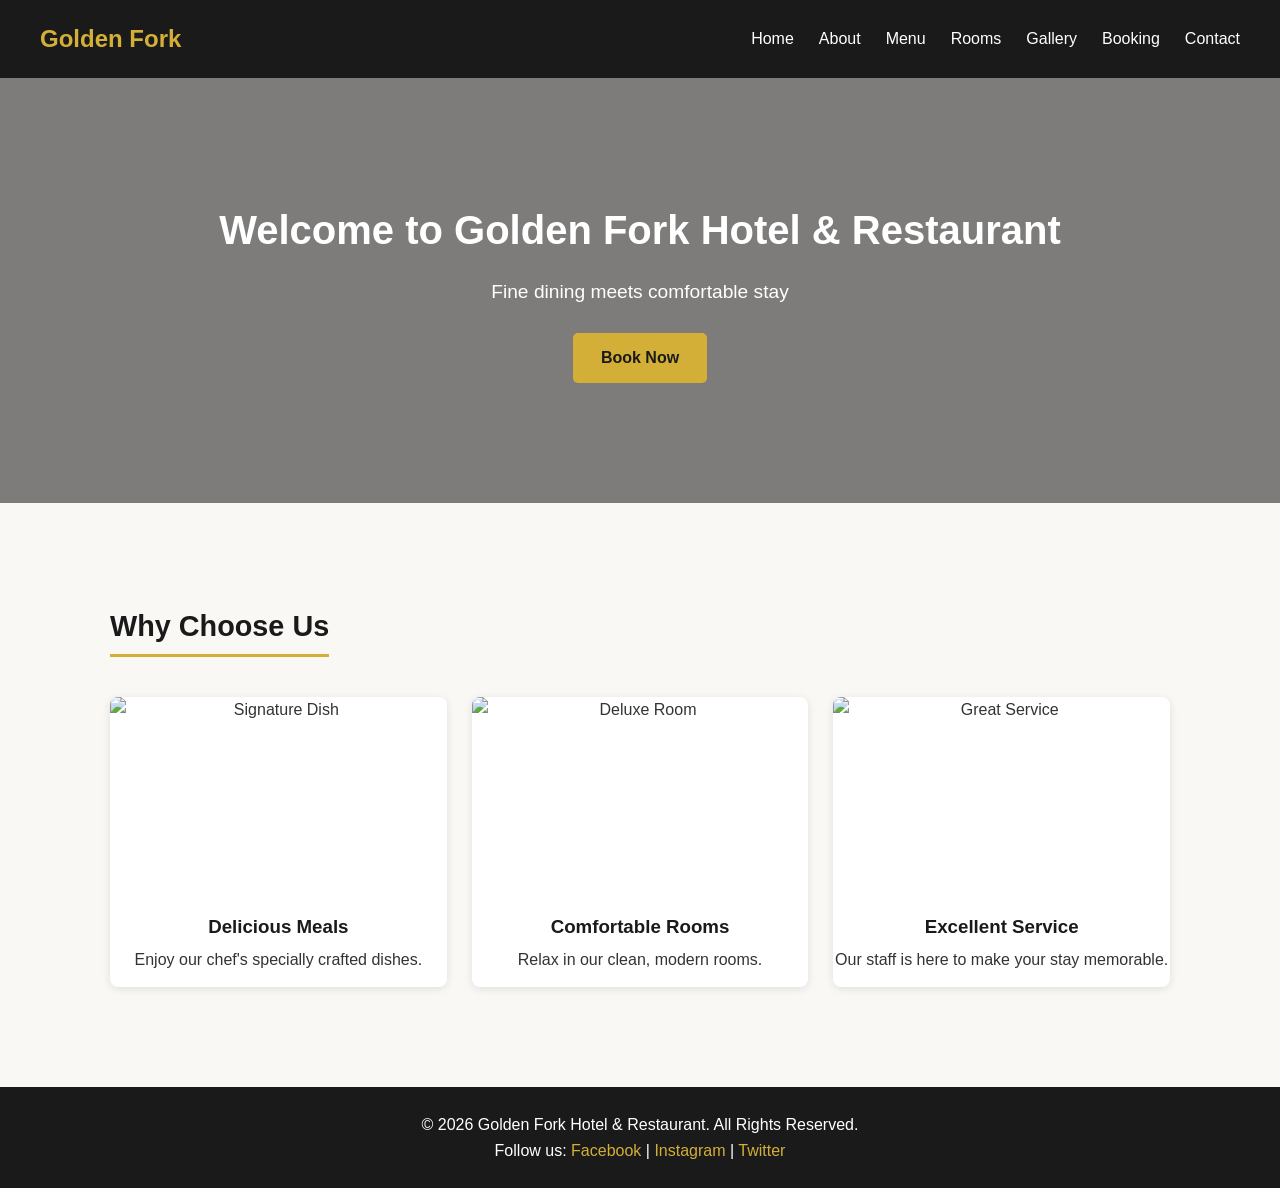
==== index.html @ 62bbd0ea "initial commit" ====
<!DOCTYPE html>
<html lang="en">
<head>
    <meta charset="UTF-8">
    <meta name="viewport" content="width=device-width, initial-scale=1.0">
    <title>Golden Fork Hotel & Restaurant</title>
    <link rel="stylesheet" href="/index.css">
</head>
<body>

    <!-- Header / Navigation -->
    <header>
        <div class="logo">Golden Fork</div>
        <nav>
            <ul>
                <li><a href="index.html">Home</a></li>
                <li><a href="about.html">About</a></li>
                <li><a href="menu.html">Menu</a></li>
                <li><a href="rooms.html">Rooms</a></li>
                <li><a href="gallery.html">Gallery</a></li>
                <li><a href="booking.html">Booking</a></li>
                <li><a href="contact.html">Contact</a></li>
            </ul>
        </nav>
    </header>

    <!-- Hero Section -->
    <section class="hero">
        <h1>Welcome to Golden Fork Hotel & Restaurant</h1>
        <p>Fine dining meets comfortable stay</p>
        <a href="booking.html" class="btn">Book Now</a>
    </section>

    <!-- Highlights / Featured Section -->
    <main>
        <section class="highlights">
            <h2>Why Choose Us</h2>
            <div class="highlight-cards">
                <div class="card">
                    <img src="images/food1.jpg" alt="Signature Dish">
                    <h3>Delicious Meals</h3>
                    <p>Enjoy our chef's specially crafted dishes.</p>
                </div>
                <div class="card">
                    <img src="images/room1.jpg" alt="Deluxe Room">
                    <h3>Comfortable Rooms</h3>
                    <p>Relax in our clean, modern rooms.</p>
                </div>
                <div class="card">
                    <img src="images/service1.jpg" alt="Great Service">
                    <h3>Excellent Service</h3>
                    <p>Our staff is here to make your stay memorable.</p>
                </div>
            </div>
        </section>
    </main>

    <!-- Footer -->
    <footer>
        <p>&copy; 2026 Golden Fork Hotel & Restaurant. All Rights Reserved.</p>
        <p>Follow us: 
            <a href="#">Facebook</a> | 
            <a href="#">Instagram</a> | 
            <a href="#">Twitter</a>
        </p>
    </footer>

</body>
</html>
---- index.css ----
/* ===== Reset & Base ===== */
* {
    margin: 0;
    padding: 0;
    box-sizing: border-box;
}

body {
    font-family: 'Segoe UI', Arial, sans-serif;
    color: #333;
    line-height: 1.6;
    background-color: #faf8f5;
}

a {
    text-decoration: none;
    color: inherit;
}

img {
    max-width: 100%;
    display: block;
}

/* ===== Header & Navigation ===== */
header {
    display: flex;
    justify-content: space-between;
    align-items: center;
    padding: 20px 40px;
    background-color: #1a1a1a;
    color: #fff;
}

.logo {
    font-size: 1.5rem;
    font-weight: bold;
    color: #d4af37;
}

nav ul {
    list-style: none;
    display: flex;
    gap: 25px;
}

nav ul li a {
    color: #fff;
    font-weight: 500;
    transition: color 0.3s;
}

nav ul li a:hover {
    color: #d4af37;
}

/* ===== Hero Section (Home page) ===== */
.hero {
    background: linear-gradient(rgba(0,0,0,0.5), rgba(0,0,0,0.5)), url('../images/hero.jpg') center/cover no-repeat;
    color: #fff;
    text-align: center;
    padding: 120px 20px;
}

.hero h1 {
    font-size: 2.5rem;
    margin-bottom: 15px;
}

.hero p {
    font-size: 1.2rem;
    margin-bottom: 25px;
}

.btn, .btn-secondary {
    display: inline-block;
    padding: 12px 28px;
    border-radius: 5px;
    font-weight: bold;
    transition: 0.3s;
}

.btn {
    background-color: #d4af37;
    color: #1a1a1a;
}

.btn:hover {
    background-color: #b8942e;
}

.btn-secondary {
    background-color: transparent;
    border: 2px solid #1a1a1a;
    color: #1a1a1a;
}

.btn-secondary:hover {
    background-color: #1a1a1a;
    color: #fff;
}

/* ===== Page Banner (inner pages) ===== */
.page-banner {
    background-color: #1a1a1a;
    color: #fff;
    text-align: center;
    padding: 60px 20px;
}

.page-banner h1 {
    font-size: 2rem;
    color: #d4af37;
    margin-bottom: 10px;
}

/* ===== Main Content Spacing ===== */
main {
    max-width: 1100px;
    margin: 0 auto;
    padding: 50px 20px;
}

section {
    margin-bottom: 50px;
}

h2 {
    font-size: 1.8rem;
    margin-bottom: 20px;
    color: #1a1a1a;
    border-bottom: 3px solid #d4af37;
    display: inline-block;
    padding-bottom: 5px;
}

/* ===== Card Grids (Highlights, Team, Rooms) ===== */
.highlight-cards, .team-cards {
    display: flex;
    flex-wrap: wrap;
    gap: 25px;
    margin-top: 20px;
}

.card {
    flex: 1 1 280px;
    background-color: #fff;
    border-radius: 8px;
    overflow: hidden;
    box-shadow: 0 2px 8px rgba(0,0,0,0.1);
    text-align: center;
    padding-bottom: 15px;
}

.card img {
    width: 100%;
    height: 200px;
    object-fit: cover;
}

.card h3 {
    margin: 15px 0 5px;
    color: #1a1a1a;
}

/* ===== Tables (Menu & Rooms) ===== */
table {
    width: 100%;
    border-collapse: collapse;
    background-color: #fff;
    box-shadow: 0 2px 8px rgba(0,0,0,0.08);
}

thead {
    background-color: #1a1a1a;
    color: #fff;
}

th, td {
    padding: 14px 16px;
    text-align: left;
}

tbody tr {
    border-bottom: 1px solid #eee;
}

tbody tr:nth-child(even) {
    background-color: #faf8f5;
}

/* ===== Gallery Grid ===== */
.gallery-grid {
    display: grid;
    grid-template-columns: repeat(auto-fit, minmax(250px, 1fr));
    gap: 15px;
}

.gallery-grid img {
    width: 100%;
    height: 220px;
    object-fit: cover;
    border-radius: 6px;
}

/* ===== Forms (Booking & Contact) ===== */
.form-section {
    background-color: #fff;
    padding: 30px;
    border-radius: 8px;
    box-shadow: 0 2px 8px rgba(0,0,0,0.08);
}

fieldset {
    border: 1px solid #ddd;
    border-radius: 6px;
    padding: 20px;
    margin-bottom: 25px;
}

legend {
    font-weight: bold;
    color: #1a1a1a;
    padding: 0 10px;
}

label {
    display: block;
    margin: 12px 0 5px;
    font-weight: 500;
}

input[type="text"],
input[type="email"],
input[type="tel"],
input[type="date"],
input[type="time"],
input[type="number"],
select,
textarea {
    width: 100%;
    padding: 10px;
    border: 1px solid #ccc;
    border-radius: 5px;
    font-family: inherit;
}

.radio-group label,
.checkbox-label {
    display: inline-block;
    font-weight: normal;
    margin-right: 15px;
}

button[type="submit"] {
    background-color: #d4af37;
    color: #1a1a1a;
    border: none;
    padding: 12px 30px;
    border-radius: 5px;
    font-weight: bold;
    cursor: pointer;
    font-size: 1rem;
    transition: 0.3s;
}

button[type="submit"]:hover {
    background-color: #b8942e;
}

/* ===== Contact Page ===== */
.contact-section {
    display: flex;
    flex-wrap: wrap;
    gap: 40px;
}

.contact-info, .contact-form {
    flex: 1 1 400px;
}

.contact-info dl dt {
    font-weight: bold;
    margin-top: 10px;
}

.contact-info dl dd {
    margin-left: 0;
    color: #555;
}

.map-section iframe {
    border-radius: 8px;
}

/* ===== Footer ===== */
footer {
    background-color: #1a1a1a;
    color: #fff;
    text-align: center;
    padding: 25px 20px;
}

footer a {
    color: #d4af37;
}

footer a:hover {
    text-decoration: underline;
}

/* ===== Responsive ===== */
@media (max-width: 768px) {
    header {
        flex-direction: column;
        gap: 15px;
    }

    nav ul {
        flex-wrap: wrap;
        justify-content: center;
        gap: 15px;
    }

    .hero h1 {
        font-size: 1.8rem;
    }
}
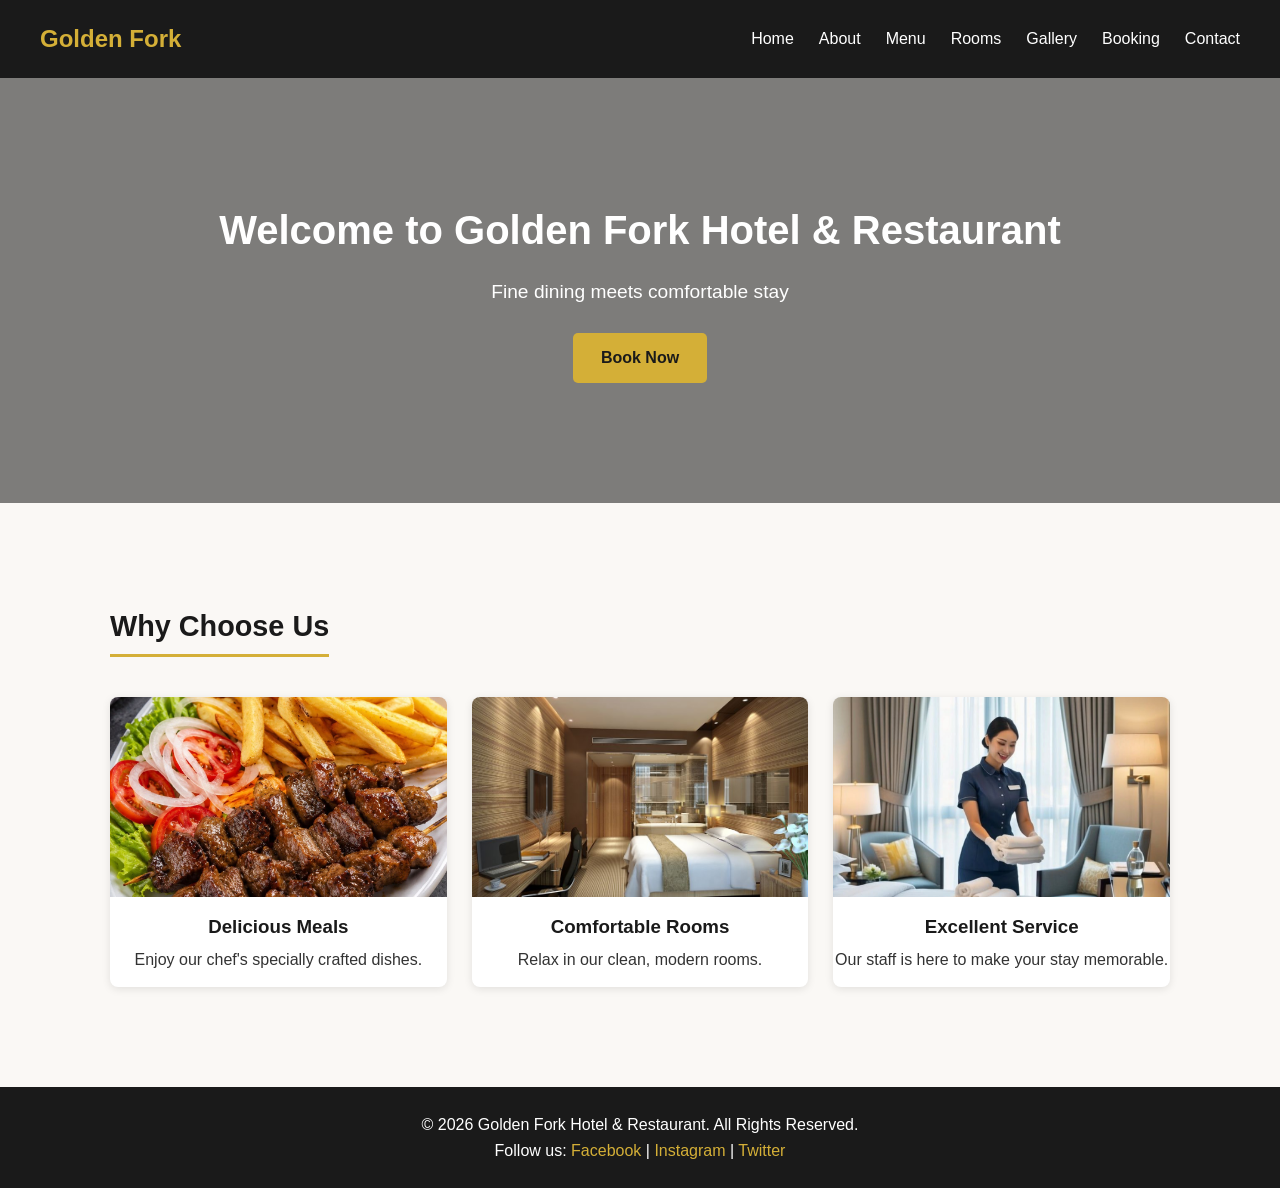
==== commit 2ccc9f5d: "third comit" ====
--- a/index.html
+++ b/index.html
@@ -4,7 +4,7 @@
     <meta charset="UTF-8">
     <meta name="viewport" content="width=device-width, initial-scale=1.0">
     <title>Golden Fork Hotel & Restaurant</title>
-    <link rel="stylesheet" href="/index.css">
+    <link rel="stylesheet" href="index.css">
 </head>
 <body>
 
@@ -13,13 +13,13 @@
         <div class="logo">Golden Fork</div>
         <nav>
             <ul>
-                <li><a href="index.html">Home</a></li>
-                <li><a href="about.html">About</a></li>
-                <li><a href="menu.html">Menu</a></li>
-                <li><a href="rooms.html">Rooms</a></li>
-                <li><a href="gallery.html">Gallery</a></li>
-                <li><a href="booking.html">Booking</a></li>
-                <li><a href="contact.html">Contact</a></li>
+                <li><a href="index.html" target="_blank">Home</a></li>
+                <li><a href="about.html" target="_blank">About</a></li>
+                <li><a href="menu.html" target="_blank">Menu</a></li>
+                <li><a href="rooms.html" target="_blank">Rooms</a></li>
+                <li><a href="gallery.html" target="_blank">Gallery</a></li>
+                <li><a href="booking.html" target="_blank">Booking</a></li>
+                <li><a href="contact.html" target="_blank">Contact</a></li>
             </ul>
         </nav>
     </header>
--- a/index.css
+++ b/index.css
@@ -155,7 +155,7 @@
 .card img {
     width: 100%;
     height: 200px;
-    object-fit: cover;
+    object-fit:cover;
 }
 
 .card h3 {
